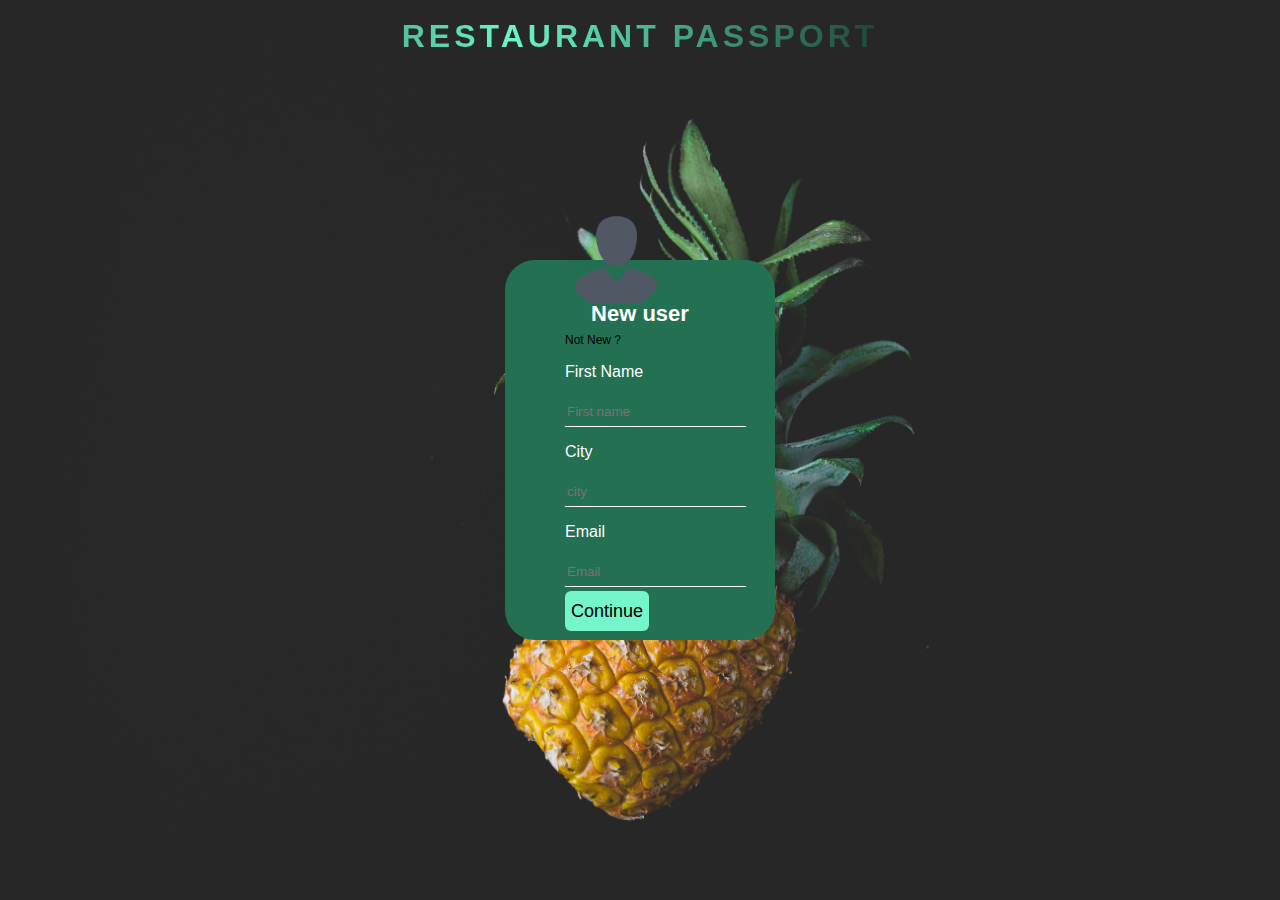
==== login/login.html @ bac8f7a0 "login added" ====
<html>

<head>
    <br>
    <title> New user login</title>
    <link rel="stylesheet" type="text/css" href="./login.css">

<body>

    <h1 class="title">Restaurant Passport </h1>
    <div class="loginbox">
        <a href="../index.html">Not New ? </a>
        <div class="tetx">
            <img src="./assets/sign2.png" class="avatar" alt="">
            <h1>New user</h1>
            <form action="">
                <p>First Name</p>
                <input type="text" name="" placeholder="First name">
                <p>City</p>
                <input type="text" name="" placeholder="city">
                <p>Email</p>
                <input type="email" name="" placeholder="Email">
                <input type="submit" name="" value="Continue">
            </form>
        </div>
    </div>

</body>
</head>

</html>
---- login/login.css ----
body {
    margin: 0;
    padding: 0;
    background:  url(./assets/login.jpg);
    background-size: cover;
    background-position: center;
    font-family: sans-serif;
   
}

.loginbox{
    width: 270px;
    height: 380px;
    background: #247053;
    top: 50%;
    color: #fff;
    left: 50%;
    position: absolute;
    transform: translate(-50% ,-50%);
    box-sizing: border-box;
    padding: 70px 60px;
    border-radius: 30px;
}
.avatar{
    width: 100px;
    height: 100px;
    border-radius: 50%;
    position: absolute;
    top: -50px;
    left: calc(50%-50px);
}

h1{
    margin: 0;
    padding: 0 0 20px;
    text-align: center;
    font-size: 22px;
    

}
 /* Animation */
.title {
    position: relative;
    font-family: 'Anton', sans-serif;
    text-transform: uppercase;
    font-size: 2em;
    letter-spacing: 4px;
    overflow: hidden;
    background: linear-gradient(90deg, #000, rgb(106, 247, 200), #000);
    background-repeat: no-repeat;
    background-size: 80%;
    animation: animate 3s linear infinite;
    -webkit-background-clip: text;
    -webkit-text-fill-color: rgba(255, 255, 255, 0);
  }

  @keyframes animate {
    0% {
      background-position: -500%;
    }
    100% {
      background-position: 500%;
    }
  }
  .loginbox input[type="text"] ,input[type="email"] 
  {
    border: none;
    border-bottom: 1px solid #fff;
    outline: none;  
    height: 30px;
    background: transparent;
  }
.loginbox input[type="submit"]
{
  border: none;
  outline: none;
  height: 40px;
  background-color: #75f5ca;
  color:black;
  font-size: 18px;
  border-radius: 6px;
  margin-top: 4px;
}

.loginbox input[type="submit"]:hover{
  cursor: pointer;
  background-color: gray;
  border-radius: 4px;
}
.loginbox a{
  line-height: 20px;
  text-decoration: none;
  font-size: 12px;
  color: black;
  position: absolute;


}
 .tetx{
  margin-top: -29px ;
}
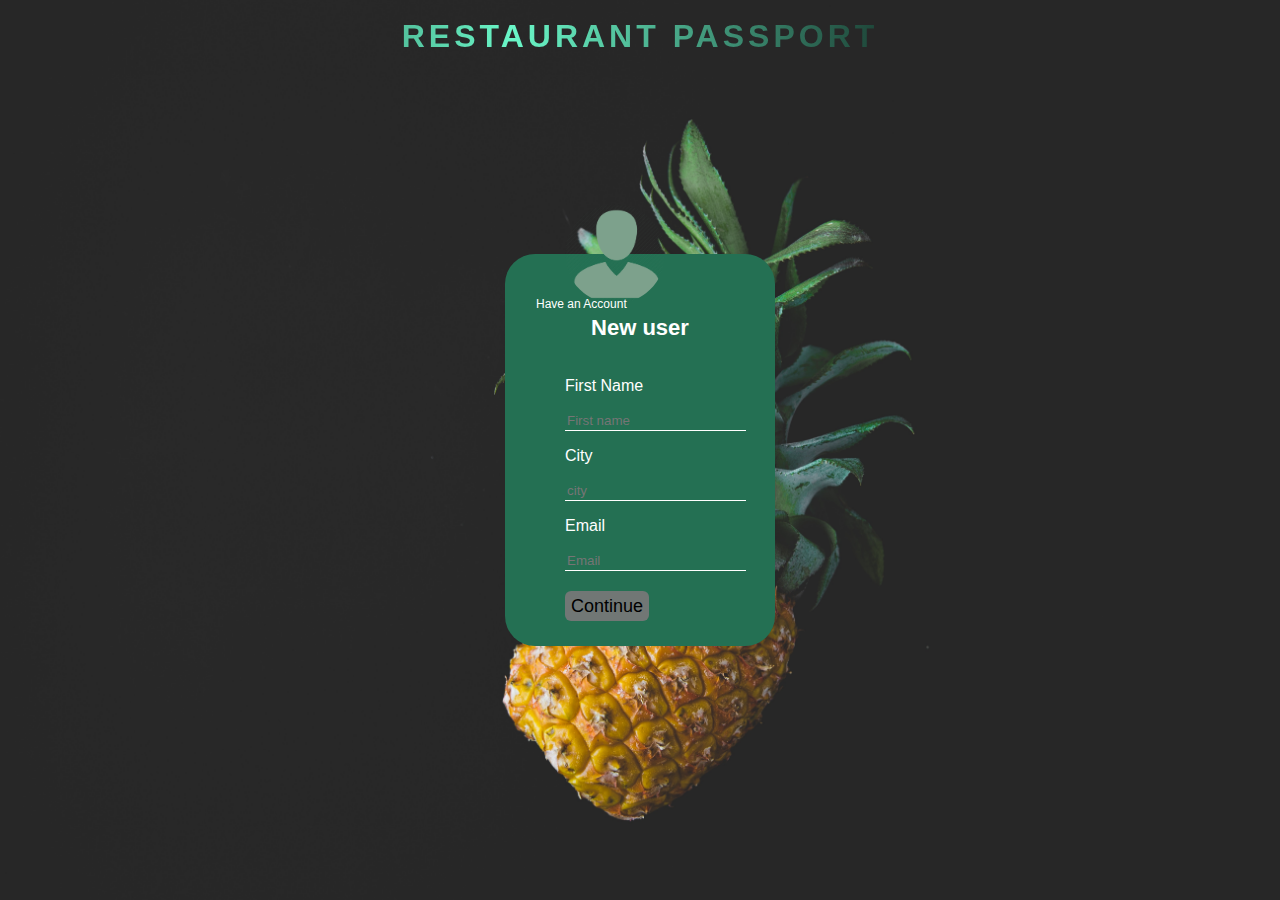
==== commit 1db7e8ae: "login page update" ====
--- a/login/login.html
+++ b/login/login.html
@@ -9,9 +9,9 @@
 
     <h1 class="title">Restaurant Passport </h1>
     <div class="loginbox">
-        <a href="../index.html">Not New ? </a>
+        <a href="../index.html"> Have an Account  </a>
         <div class="tetx">
-            <img src="./assets/sign2.png" class="avatar" alt="">
+            <img src="./assets/sign2.svg" class="avatar" alt="">
             <h1>New user</h1>
             <form action="">
                 <p>First Name</p>
@@ -20,7 +20,7 @@
                 <input type="text" name="" placeholder="city">
                 <p>Email</p>
                 <input type="email" name="" placeholder="Email">
-                <input type="submit" name="" value="Continue">
+                <input type="submit" name="" value="Continue" >
             </form>
         </div>
     </div>
--- a/login/login.css
+++ b/login/login.css
@@ -10,7 +10,7 @@
 
 .loginbox{
     width: 270px;
-    height: 380px;
+    height: 392px;
     background: #247053;
     top: 50%;
     color: #fff;
@@ -29,6 +29,7 @@
     top: -50px;
     left: calc(50%-50px);
 }
+
 
 h1{
     margin: 0;
@@ -67,34 +68,44 @@
     border: none;
     border-bottom: 1px solid #fff;
     outline: none;  
-    height: 30px;
+    height: 20px;
     background: transparent;
   }
 .loginbox input[type="submit"]
 {
   border: none;
   outline: none;
-  height: 40px;
-  background-color: #75f5ca;
+  height: 30px;
+  background-color: #717775;
   color:black;
   font-size: 18px;
   border-radius: 6px;
-  margin-top: 4px;
+  margin-top: 20px;
 }
 
 .loginbox input[type="submit"]:hover{
   cursor: pointer;
-  background-color: gray;
   border-radius: 4px;
+  background-color: rgb(75, 196, 156);
+  color: white;
+  text-shadow: 0px 0px 6px rgba(255, 255, 255, 1);
+  -webkit-box-shadow: 0px 5px 40px -10px rgba(0, 0, 0, 0.57);
+  -moz-box-shadow: 0px 5px 40px -10px rgba(0, 0, 0, 0.57);
+  transition: all 0.4s ease 0s;
 }
 .loginbox a{
   line-height: 20px;
+  font-family: 'Anton', sans-serif;
   text-decoration: none;
   font-size: 12px;
+  color: rgb(255, 255, 255);
+  position: relative;
+  left: -29px;
+  top: -30px;
+}
+.loginbox a:hover{
   color: black;
-  position: absolute;
-
-
+  font-weight: bold;
 }
  .tetx{
   margin-top: -29px ;
